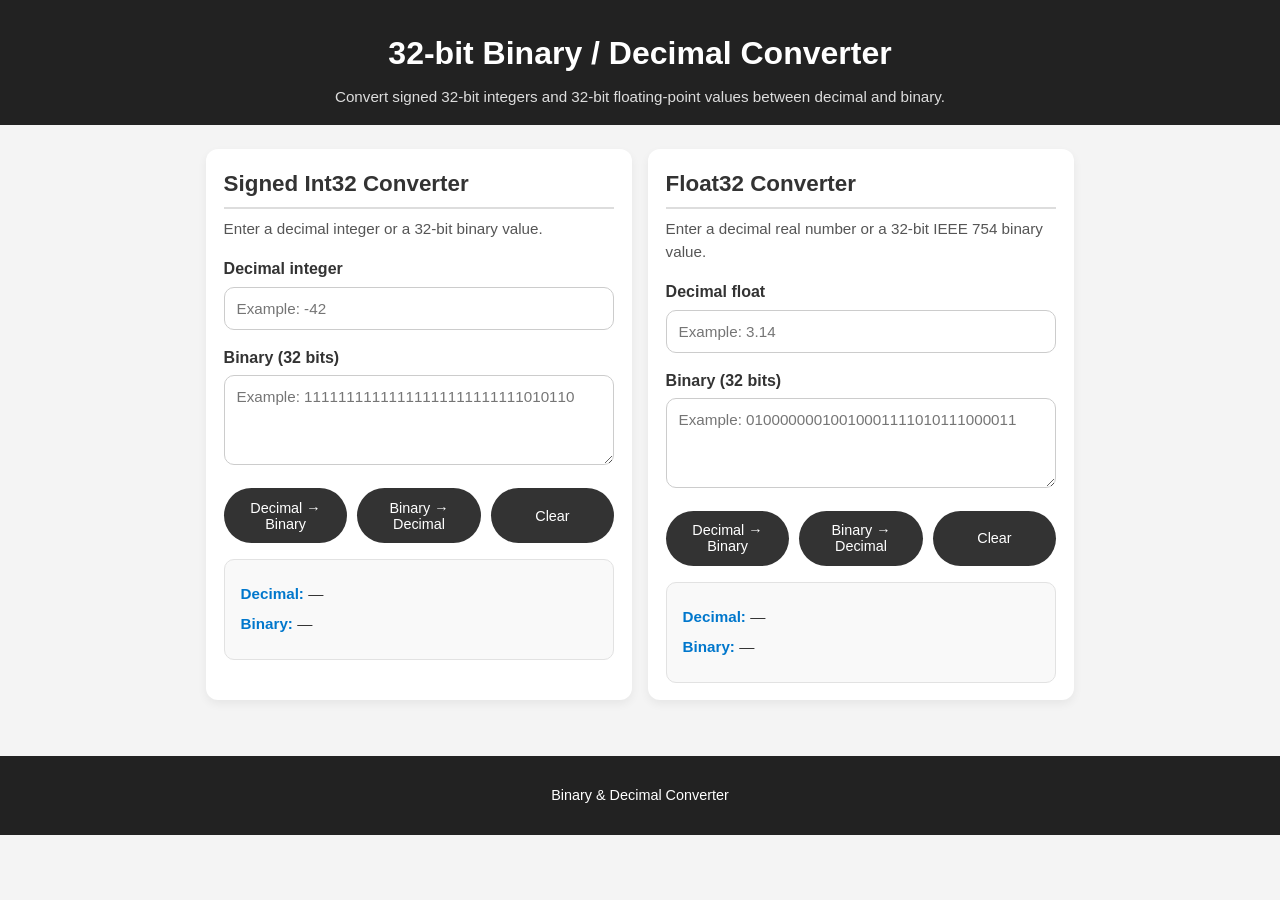
==== index.html @ 8ae01fcb "Initial Release" ====
<!DOCTYPE html>
<html lang="en">
<head>
  <meta charset="UTF-8" />
  <meta name="viewport" content="width=device-width, initial-scale=1.0" />
  <title>32-bit Binary / Decimal Converter</title>
  <link rel="stylesheet" href="style.css" />
</head>
<body>
  <header>
    <h1>32-bit Binary / Decimal Converter</h1>
    <p class="subtitle">
      Convert signed 32-bit integers and 32-bit floating-point values between decimal and binary.
    </p>
  </header>

  <main>
    <div class="grid">
      <section class="card">
        <h2>Signed Int32 Converter</h2>
        <p class="help">Enter a decimal integer or a 32-bit binary value.</p>

        <label for="intDecimal">Decimal integer</label>
        <input id="intDecimal" type="text" placeholder="Example: -42" />

        <label for="intBinary">Binary (32 bits)</label>
        <textarea id="intBinary" placeholder="Example: 11111111111111111111111111010110"></textarea>

        <div class="row">
          <button id="intDecToBin">Decimal → Binary</button>
          <button id="intBinToDec">Binary → Decimal</button>
          <button id="intClear">Clear</button>
        </div>

        <div class="result">
          <p><strong>Decimal:</strong> <span id="intOutDecimal">—</span></p>
          <p><strong>Binary:</strong> <span id="intOutBinary">—</span></p>
        </div>
      </section>

      <section class="card">
        <h2>Float32 Converter</h2>
        <p class="help">Enter a decimal real number or a 32-bit IEEE 754 binary value.</p>

        <label for="floatDecimal">Decimal float</label>
        <input id="floatDecimal" type="text" placeholder="Example: 3.14" />

        <label for="floatBinary">Binary (32 bits)</label>
        <textarea id="floatBinary" placeholder="Example: 01000000010010001111010111000011"></textarea>

        <div class="row">
          <button id="floatDecToBin">Decimal → Binary</button>
          <button id="floatBinToDec">Binary → Decimal</button>
          <button id="floatClear">Clear</button>
        </div>

        <div class="result">
          <p><strong>Decimal:</strong> <span id="floatOutDecimal">—</span></p>
          <p><strong>Binary:</strong> <span id="floatOutBinary">—</span></p>
        </div>
      </section>
    </div>
  </main>

  <footer>
    <p>Binary & Decimal Converter</p>
  </footer>

  <script src="script.js"></script>
</body>
</html>
---- style.css ----
*,
*::before,
*::after {
  box-sizing: border-box;
}

body {
  margin: 0;
  font-family: Arial, sans-serif;
  line-height: 1.5;
  color: #333;
  background-color: #f4f4f4;
}

header {
  background-color: #222;
  color: #fff;
  padding: 1.8rem 1rem 1rem;
  text-align: center;
}

header h1 {
  margin: 0;
  font-size: 2rem;
}

.subtitle {
  margin: 0.6rem auto 0;
  max-width: 700px;
  color: #ddd;
  font-size: 0.95rem;
}

main {
  max-width: 900px;
  margin: auto;
  padding: 1.5rem 1rem;
}

.grid {
  display: grid;
  grid-template-columns: repeat(auto-fit, minmax(320px, 1fr));
  gap: 1rem;
}

.card {
  margin: 0;
  padding: 1.1rem;
  background-color: #fff;
  border-radius: 12px;
  box-shadow: 0 4px 10px rgba(0, 0, 0, 0.06);
}

.card h2 {
  margin-top: 0;
  margin-bottom: 0.6rem;
  padding-bottom: 0.4rem;
  border-bottom: 2px solid #ddd;
  font-size: 1.4rem;
}

.help {
  margin-top: 0.5rem;
  font-size: 0.95rem;
  color: #555;
}

label {
  display: block;
  margin-top: 1rem;
  margin-bottom: 0.35rem;
  font-weight: bold;
}

input,
textarea {
  width: 100%;
  padding: 0.75rem;
  border: 1px solid #ccc;
  border-radius: 10px;
  font-size: 0.95rem;
  font-family: Arial, sans-serif;
  background-color: #fff;
  color: #333;
}

textarea {
  min-height: 90px;
  resize: vertical;
}

input:focus,
textarea:focus {
  outline: none;
  border-color: #0077cc;
  box-shadow: 0 0 0 2px rgba(0, 119, 204, 0.12);
}

.row {
  margin-top: 1rem;
  display: flex;
  gap: 0.6rem;
  flex-wrap: wrap;
}

.row button {
  flex: 1;
}

button {
  padding: 0.7rem 0.9rem;
  font-size: 0.9rem;
  border: none;
  border-radius: 999px;
  background-color: #333;
  color: #fff;
  cursor: pointer;
  transition: 0.2s ease;
}

button:hover {
  background-color: #444;
  transform: translateY(-1px);
}

.result {
  margin-top: 1rem;
  padding: 1rem;
  background-color: #f9f9f9;
  border-radius: 10px;
  border: 1px solid #e2e2e2;
}

.result p {
  margin: 0.45rem 0;
  font-size: 0.95rem;
  word-break: break-word;
}

.result strong {
  color: #0077cc;
}

footer {
  padding: 0.9rem;
  text-align: center;
  background-color: #222;
  color: #fff;
  font-size: 0.9rem;
  margin-top: 2rem;
}

@media (max-width: 700px) {
  .grid {
    grid-template-columns: 1fr;
  }

  .row {
    flex-direction: column;
  }
}
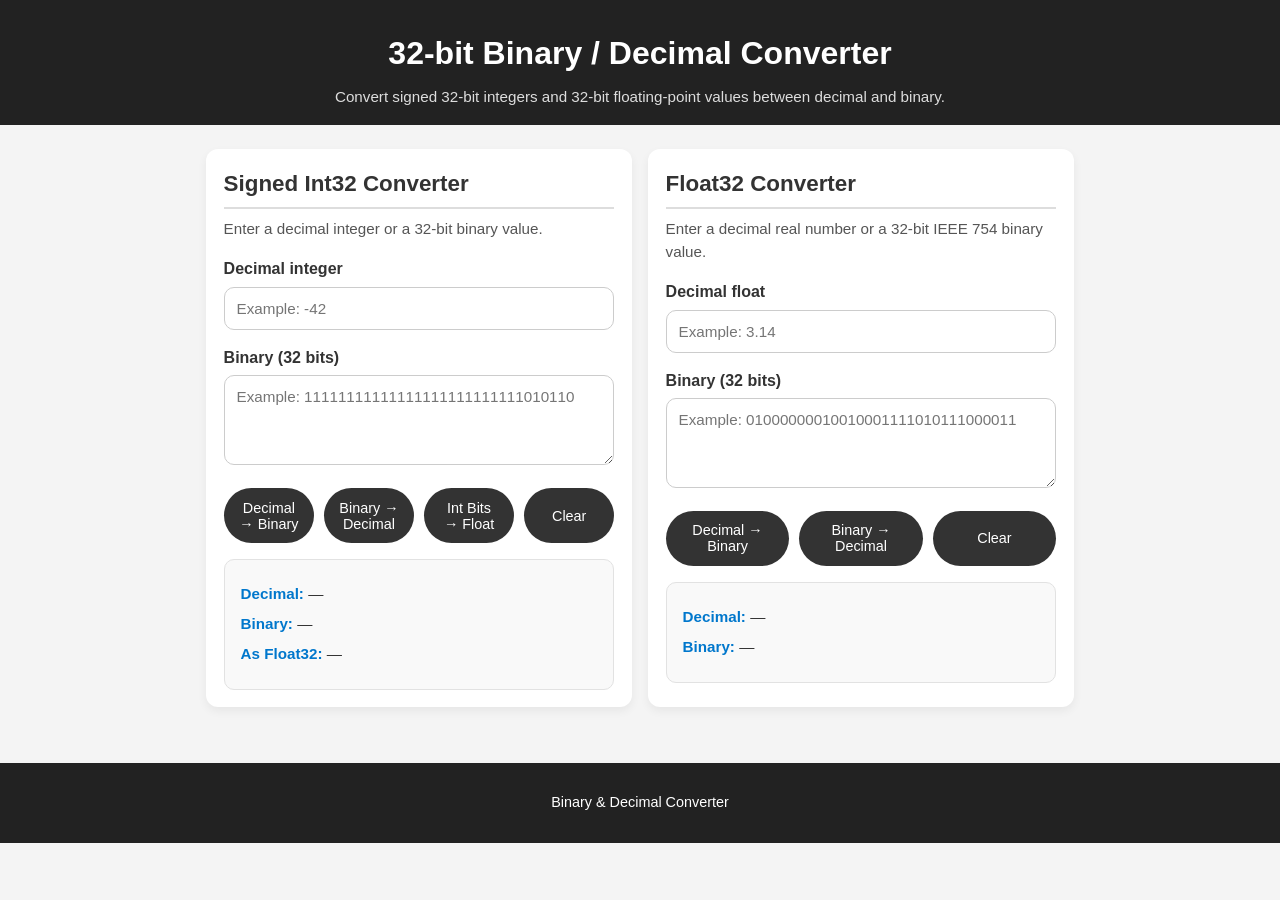
==== commit 148bfac8: "float to dint decimal" ====
--- a/index.html
+++ b/index.html
@@ -24,17 +24,22 @@
         <input id="intDecimal" type="text" placeholder="Example: -42" />
 
         <label for="intBinary">Binary (32 bits)</label>
-        <textarea id="intBinary" placeholder="Example: 11111111111111111111111111010110"></textarea>
+        <textarea
+          id="intBinary"
+          placeholder="Example: 11111111111111111111111111010110"
+        ></textarea>
 
         <div class="row">
           <button id="intDecToBin">Decimal → Binary</button>
           <button id="intBinToDec">Binary → Decimal</button>
+          <button id="intToFloatBits">Int Bits → Float</button>
           <button id="intClear">Clear</button>
         </div>
 
         <div class="result">
           <p><strong>Decimal:</strong> <span id="intOutDecimal">—</span></p>
           <p><strong>Binary:</strong> <span id="intOutBinary">—</span></p>
+          <p><strong>As Float32:</strong> <span id="intOutFloat">—</span></p>
         </div>
       </section>
 
@@ -46,7 +51,10 @@
         <input id="floatDecimal" type="text" placeholder="Example: 3.14" />
 
         <label for="floatBinary">Binary (32 bits)</label>
-        <textarea id="floatBinary" placeholder="Example: 01000000010010001111010111000011"></textarea>
+        <textarea
+          id="floatBinary"
+          placeholder="Example: 01000000010010001111010111000011"
+        ></textarea>
 
         <div class="row">
           <button id="floatDecToBin">Decimal → Binary</button>
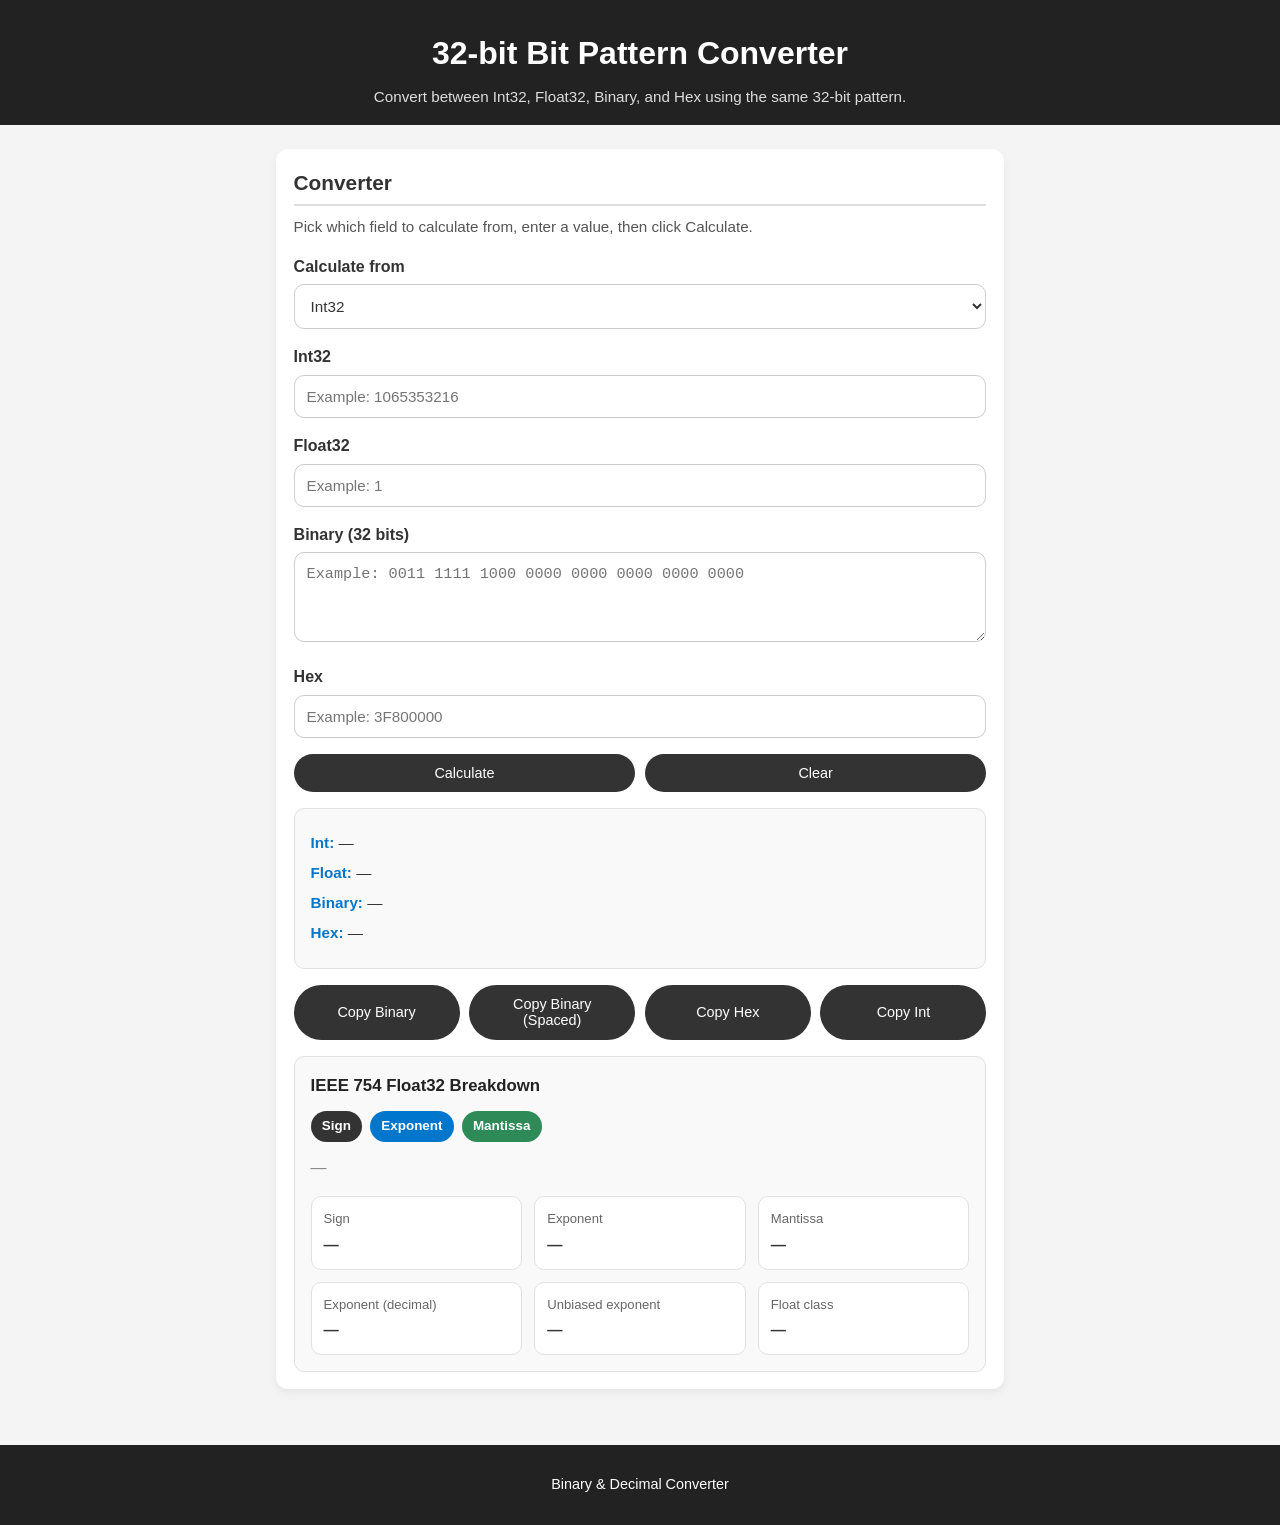
==== commit 52b89663: "update to one converter" ====
--- a/index.html
+++ b/index.html
@@ -3,71 +3,107 @@
 <head>
   <meta charset="UTF-8" />
   <meta name="viewport" content="width=device-width, initial-scale=1.0" />
-  <title>32-bit Binary / Decimal Converter</title>
+  <title>32-bit Bit Pattern Converter</title>
   <link rel="stylesheet" href="style.css" />
 </head>
 <body>
   <header>
-    <h1>32-bit Binary / Decimal Converter</h1>
+    <h1>32-bit Bit Pattern Converter</h1>
     <p class="subtitle">
-      Convert signed 32-bit integers and 32-bit floating-point values between decimal and binary.
+      Convert between Int32, Float32, Binary, and Hex using the same 32-bit pattern.
     </p>
   </header>
 
   <main>
-    <div class="grid">
-      <section class="card">
-        <h2>Signed Int32 Converter</h2>
-        <p class="help">Enter a decimal integer or a 32-bit binary value.</p>
+    <section class="card">
+      <h2>Converter</h2>
+      <p class="help">
+        Pick which field to calculate from, enter a value, then click Calculate.
+      </p>
 
-        <label for="intDecimal">Decimal integer</label>
-        <input id="intDecimal" type="text" placeholder="Example: -42" />
+      <label for="sourceSelect">Calculate from</label>
+      <select id="sourceSelect">
+        <option value="int">Int32</option>
+        <option value="float">Float32</option>
+        <option value="binary">Binary</option>
+        <option value="hex">Hex</option>
+      </select>
 
-        <label for="intBinary">Binary (32 bits)</label>
-        <textarea
-          id="intBinary"
-          placeholder="Example: 11111111111111111111111111010110"
-        ></textarea>
+      <label for="intInput">Int32</label>
+      <input id="intInput" type="text" placeholder="Example: 1065353216" />
 
-        <div class="row">
-          <button id="intDecToBin">Decimal → Binary</button>
-          <button id="intBinToDec">Binary → Decimal</button>
-          <button id="intToFloatBits">Int Bits → Float</button>
-          <button id="intClear">Clear</button>
+      <label for="floatInput">Float32</label>
+      <input id="floatInput" type="text" placeholder="Example: 1" />
+
+      <label for="binaryInput">Binary (32 bits)</label>
+      <textarea id="binaryInput" placeholder="Example: 0011 1111 1000 0000 0000 0000 0000 0000"></textarea>
+
+      <label for="hexInput">Hex</label>
+      <input id="hexInput" type="text" placeholder="Example: 3F800000" />
+
+      <div class="row">
+        <button id="calculateBtn">Calculate</button>
+        <button id="clearAll">Clear</button>
+      </div>
+
+      <div class="result">
+        <p><strong>Int:</strong> <span id="outInt">—</span></p>
+        <p><strong>Float:</strong> <span id="outFloat">—</span></p>
+        <p><strong>Binary:</strong> <span id="outBinary">—</span></p>
+        <p><strong>Hex:</strong> <span id="outHex">—</span></p>
+      </div>
+
+      <div class="row">
+        <button id="copyBinary" data-label="Copy Binary">Copy Binary</button>
+        <button id="copyBinarySpaced" data-label="Copy Binary (Spaced)">Copy Binary (Spaced)</button>
+        <button id="copyHex" data-label="Copy Hex">Copy Hex</button>
+        <button id="copyInt" data-label="Copy Int">Copy Int</button>
+      </div>
+
+      <div class="bit-panel">
+        <h3>IEEE 754 Float32 Breakdown</h3>
+
+        <div class="bit-legend">
+          <span class="legend-item sign">Sign</span>
+          <span class="legend-item exponent">Exponent</span>
+          <span class="legend-item mantissa">Mantissa</span>
         </div>
 
-        <div class="result">
-          <p><strong>Decimal:</strong> <span id="intOutDecimal">—</span></p>
-          <p><strong>Binary:</strong> <span id="intOutBinary">—</span></p>
-          <p><strong>As Float32:</strong> <span id="intOutFloat">—</span></p>
-        </div>
-      </section>
-
-      <section class="card">
-        <h2>Float32 Converter</h2>
-        <p class="help">Enter a decimal real number or a 32-bit IEEE 754 binary value.</p>
-
-        <label for="floatDecimal">Decimal float</label>
-        <input id="floatDecimal" type="text" placeholder="Example: 3.14" />
-
-        <label for="floatBinary">Binary (32 bits)</label>
-        <textarea
-          id="floatBinary"
-          placeholder="Example: 01000000010010001111010111000011"
-        ></textarea>
-
-        <div class="row">
-          <button id="floatDecToBin">Decimal → Binary</button>
-          <button id="floatBinToDec">Binary → Decimal</button>
-          <button id="floatClear">Clear</button>
+        <div class="bit-display" id="bitDisplay">
+          <span class="bits-empty">—</span>
         </div>
 
-        <div class="result">
-          <p><strong>Decimal:</strong> <span id="floatOutDecimal">—</span></p>
-          <p><strong>Binary:</strong> <span id="floatOutBinary">—</span></p>
+        <div class="field-grid">
+          <div class="field-box">
+            <div class="field-title">Sign</div>
+            <div class="field-value" id="signValue">—</div>
+          </div>
+          <div class="field-box">
+            <div class="field-title">Exponent</div>
+            <div class="field-value" id="exponentValue">—</div>
+          </div>
+          <div class="field-box">
+            <div class="field-title">Mantissa</div>
+            <div class="field-value" id="mantissaValue">—</div>
+          </div>
         </div>
-      </section>
-    </div>
+
+        <div class="field-grid secondary">
+          <div class="field-box">
+            <div class="field-title">Exponent (decimal)</div>
+            <div class="field-value" id="exponentDecimal">—</div>
+          </div>
+          <div class="field-box">
+            <div class="field-title">Unbiased exponent</div>
+            <div class="field-value" id="unbiasedExponent">—</div>
+          </div>
+          <div class="field-box">
+            <div class="field-title">Float class</div>
+            <div class="field-value" id="floatClass">—</div>
+          </div>
+        </div>
+      </div>
+    </section>
   </main>
 
   <footer>
--- a/style.css
+++ b/style.css
@@ -26,21 +26,15 @@
 
 .subtitle {
   margin: 0.6rem auto 0;
-  max-width: 700px;
+  max-width: 760px;
   color: #ddd;
   font-size: 0.95rem;
 }
 
 main {
-  max-width: 900px;
+  max-width: 760px;
   margin: auto;
   padding: 1.5rem 1rem;
-}
-
-.grid {
-  display: grid;
-  grid-template-columns: repeat(auto-fit, minmax(320px, 1fr));
-  gap: 1rem;
 }
 
 .card {
@@ -56,7 +50,7 @@
   margin-bottom: 0.6rem;
   padding-bottom: 0.4rem;
   border-bottom: 2px solid #ddd;
-  font-size: 1.4rem;
+  font-size: 1.3rem;
 }
 
 .help {
@@ -73,7 +67,8 @@
 }
 
 input,
-textarea {
+textarea,
+select {
   width: 100%;
   padding: 0.75rem;
   border: 1px solid #ccc;
@@ -87,10 +82,12 @@
 textarea {
   min-height: 90px;
   resize: vertical;
+  font-family: "Courier New", monospace;
 }
 
 input:focus,
-textarea:focus {
+textarea:focus,
+select:focus {
   outline: none;
   border-color: #0077cc;
   box-shadow: 0 0 0 2px rgba(0, 119, 204, 0.12);
@@ -104,7 +101,7 @@
 }
 
 .row button {
-  flex: 1;
+  flex: 1 1 140px;
 }
 
 button {
@@ -123,7 +120,8 @@
   transform: translateY(-1px);
 }
 
-.result {
+.result,
+.bit-panel {
   margin-top: 1rem;
   padding: 1rem;
   background-color: #f9f9f9;
@@ -141,6 +139,108 @@
   color: #0077cc;
 }
 
+.bit-panel h3 {
+  margin: 0 0 0.8rem;
+  font-size: 1.05rem;
+  color: #222;
+}
+
+.bit-legend {
+  display: flex;
+  gap: 0.5rem;
+  flex-wrap: wrap;
+  margin-bottom: 0.9rem;
+}
+
+.legend-item {
+  padding: 0.35rem 0.7rem;
+  border-radius: 999px;
+  font-size: 0.84rem;
+  font-weight: bold;
+  color: #fff;
+}
+
+.sign {
+  background-color: #333;
+}
+
+.exponent {
+  background-color: #0077cc;
+}
+
+.mantissa {
+  background-color: #2e8b57;
+}
+
+.bit-display {
+  display: flex;
+  flex-wrap: wrap;
+  gap: 0.35rem;
+  margin-bottom: 1rem;
+}
+
+.bit {
+  display: inline-block;
+  padding: 0.45rem 0.55rem;
+  border-radius: 8px;
+  font-family: "Courier New", monospace;
+  font-size: 0.95rem;
+  font-weight: bold;
+  border: 1px solid #ddd;
+  background-color: #fff;
+}
+
+.sign-bit {
+  background-color: #333;
+  color: #fff;
+  border-color: #333;
+}
+
+.exponent-bit {
+  background-color: #e8f3ff;
+  color: #005fa3;
+  border-color: #b7d9f7;
+}
+
+.mantissa-bit {
+  background-color: #e9f7ef;
+  color: #237447;
+  border-color: #b9e3ca;
+}
+
+.bits-empty {
+  color: #888;
+}
+
+.field-grid {
+  display: grid;
+  grid-template-columns: repeat(auto-fit, minmax(150px, 1fr));
+  gap: 0.75rem;
+}
+
+.field-grid.secondary {
+  margin-top: 0.75rem;
+}
+
+.field-box {
+  background-color: #fff;
+  border: 1px solid #e2e2e2;
+  border-radius: 10px;
+  padding: 0.75rem;
+}
+
+.field-title {
+  font-size: 0.82rem;
+  color: #666;
+  margin-bottom: 0.3rem;
+}
+
+.field-value {
+  font-size: 0.95rem;
+  font-weight: bold;
+  word-break: break-word;
+}
+
 footer {
   padding: 0.9rem;
   text-align: center;
@@ -151,11 +251,15 @@
 }
 
 @media (max-width: 700px) {
-  .grid {
-    grid-template-columns: 1fr;
-  }
-
   .row {
     flex-direction: column;
   }
+
+  .bit-display {
+    gap: 0.3rem;
+  }
+
+  .bit {
+    font-size: 0.88rem;
+  }
 }
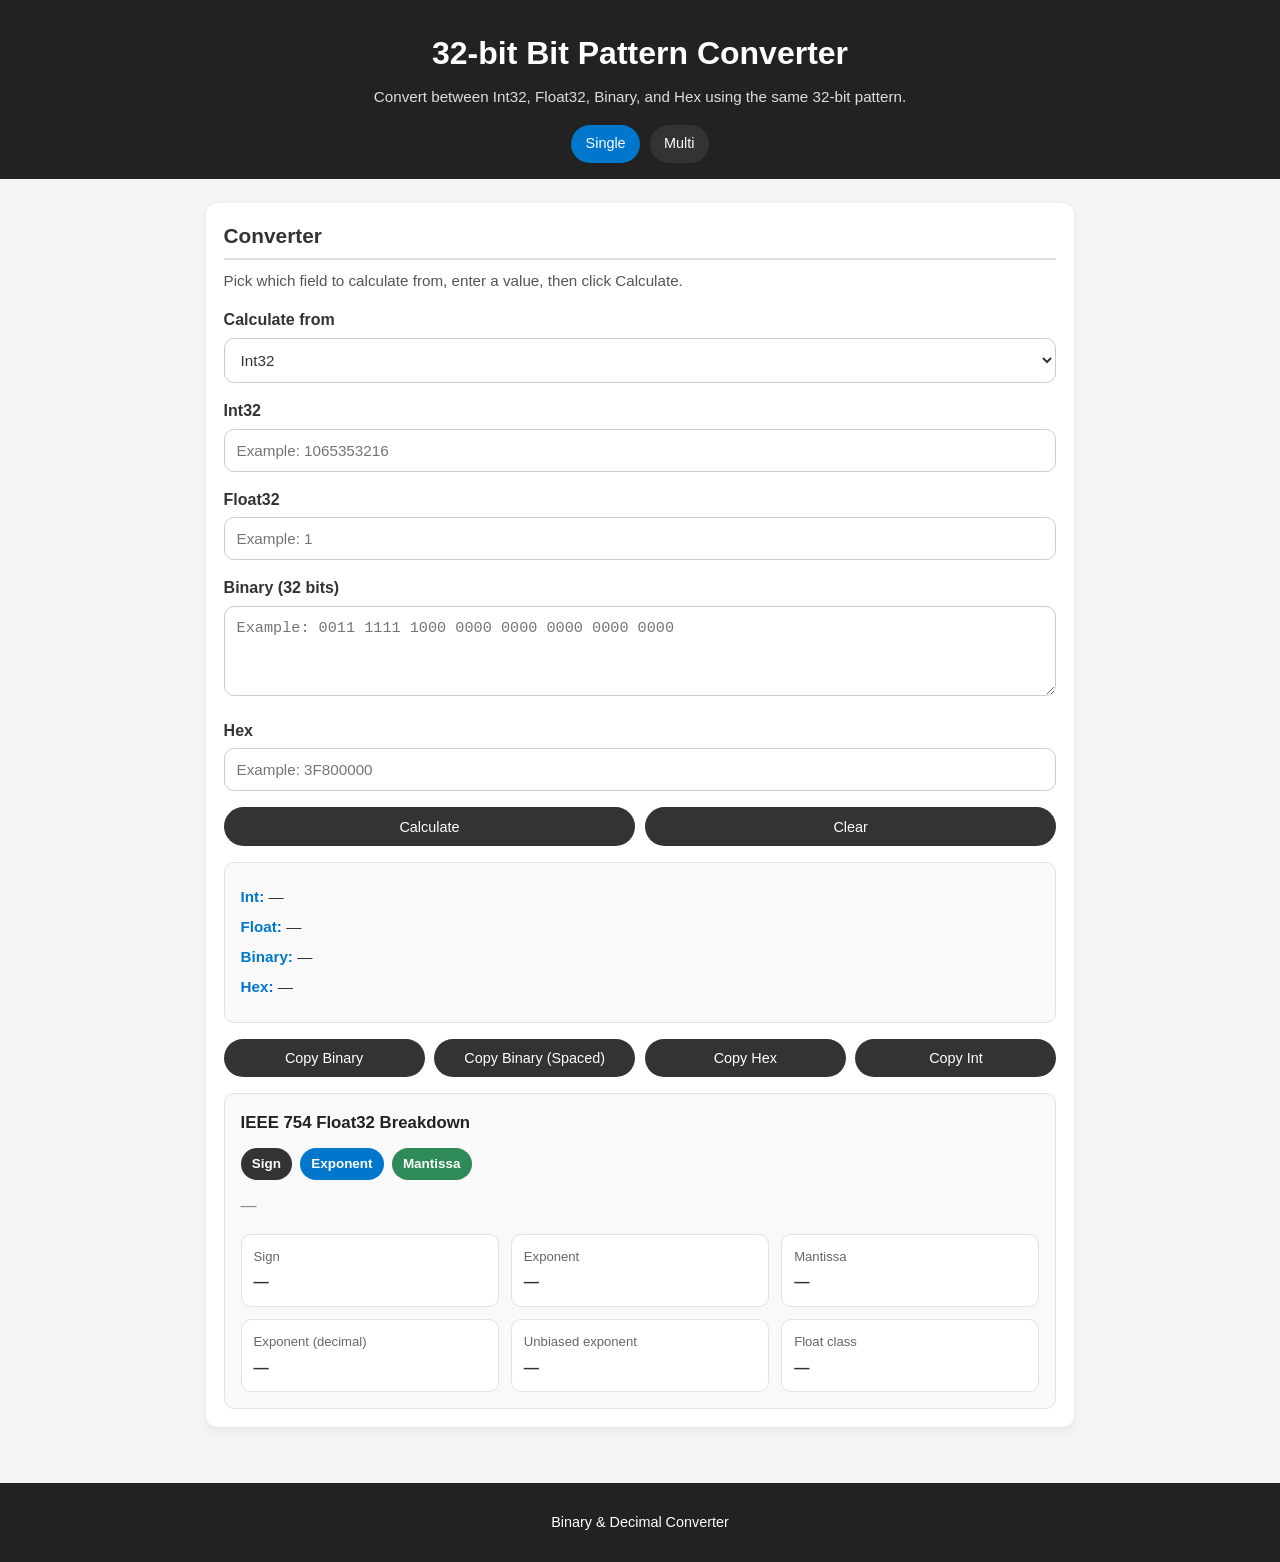
==== commit 76dc5abc: "multi converter added" ====
--- a/index.html
+++ b/index.html
@@ -12,6 +12,10 @@
     <p class="subtitle">
       Convert between Int32, Float32, Binary, and Hex using the same 32-bit pattern.
     </p>
+    <nav class="top-tabs">
+      <a href="index.html" class="tab active">Single</a>
+      <a href="multi.html" class="tab">Multi</a>
+    </nav>
   </header>
 
   <main>
--- a/style.css
+++ b/style.css
@@ -12,6 +12,15 @@
   background-color: #f4f4f4;
 }
 
+a {
+  color: #0077cc;
+  text-decoration: none;
+}
+
+a:hover {
+  text-decoration: underline;
+}
+
 header {
   background-color: #222;
   color: #fff;
@@ -31,8 +40,35 @@
   font-size: 0.95rem;
 }
 
+.top-tabs {
+  margin-top: 1rem;
+  display: flex;
+  justify-content: center;
+  gap: 0.6rem;
+  flex-wrap: wrap;
+}
+
+.tab {
+  padding: 0.5rem 0.9rem;
+  font-size: 0.9rem;
+  border-radius: 999px;
+  background-color: #333;
+  color: #fff;
+  transition: 0.2s ease;
+}
+
+.tab:hover {
+  background-color: #444;
+  transform: translateY(-1px);
+  text-decoration: none;
+}
+
+.tab.active {
+  background-color: #0077cc;
+}
+
 main {
-  max-width: 760px;
+  max-width: 900px;
   margin: auto;
   padding: 1.5rem 1rem;
 }
@@ -82,6 +118,9 @@
 textarea {
   min-height: 90px;
   resize: vertical;
+}
+
+#binaryInput {
   font-family: "Courier New", monospace;
 }
 
@@ -241,6 +280,156 @@
   word-break: break-word;
 }
 
+.top-actions {
+  display: flex;
+  gap: 0.6rem;
+  flex-wrap: wrap;
+  margin-top: 1rem;
+  margin-bottom: 1rem;
+}
+
+.top-actions button {
+  flex: 1 1 160px;
+}
+
+.batch-row {
+  margin-top: 1rem;
+  padding: 1rem;
+  border: 1px solid #e2e2e2;
+  border-radius: 10px;
+  background-color: #f9f9f9;
+  display: grid;
+  grid-template-columns:
+    minmax(120px, 140px)
+    minmax(120px, 140px)
+    minmax(140px, 1fr)
+    minmax(240px, 280px)
+    110px;
+  gap: 0.8rem;
+  align-items: stretch;
+}
+
+.batch-field {
+  display: flex;
+  flex-direction: column;
+  justify-content: center;
+  min-width: 0;
+}
+
+.batch-field label {
+  font-weight: bold;
+  margin-top: 0;
+  margin-bottom: 0.35rem;
+}
+
+.batch-select,
+.batch-input {
+  width: 100%;
+  height: 44px;
+  padding: 0.6rem;
+  border: 1px solid #ccc;
+  border-radius: 10px;
+  font-size: 0.95rem;
+  font-family: Arial, sans-serif;
+  background-color: #fff;
+  color: #333;
+  box-sizing: border-box;
+}
+
+.batch-output {
+  width: 100%;
+  min-height: 88px;
+  padding: 0.6rem;
+  border: 1px solid #ccc;
+  border-radius: 10px;
+  font-size: 0.95rem;
+  font-family: "Courier New", monospace;
+  background-color: #f4f8fb;
+  color: #333;
+  box-sizing: border-box;
+  display: flex;
+  justify-content: center;
+  align-items: center;
+  text-align: center;
+  overflow: hidden;
+  white-space: normal;
+}
+
+.binary-result {
+  flex-direction: column;
+  gap: 6px;
+}
+
+.single-line-result {
+  width: 100%;
+  text-align: center;
+  white-space: nowrap;
+  overflow: hidden;
+  text-overflow: ellipsis;
+  letter-spacing: 0;
+}
+
+.result-placeholder {
+  color: #888;
+  font-family: Arial, sans-serif;
+}
+
+.bit-row {
+  display: flex;
+  justify-content: center;
+  align-items: center;
+  gap: 4px;
+  width: 100%;
+  flex-wrap: nowrap;
+}
+
+.bit-group {
+  display: inline-flex;
+  justify-content: center;
+  align-items: center;
+  gap: 1px;
+  padding: 4px 5px;
+  border-radius: 6px;
+  background-color: #fff;
+  border: 1px solid #ddd;
+  font-family: "Courier New", monospace;
+  font-size: 0.9rem;
+  line-height: 1;
+  white-space: nowrap;
+}
+
+.bit1 {
+  color: #2e8b57;
+  font-weight: bold;
+}
+
+.bit0 {
+  color: #d9534f;
+  font-weight: bold;
+}
+
+.batch-actions {
+  display: flex;
+  align-items: center;
+  justify-content: center;
+  min-width: 0;
+}
+
+.delete-row-btn {
+  width: 100%;
+  height: 44px;
+  padding: 0.7rem 0.9rem;
+  border-radius: 999px;
+}
+
+.error-output {
+  color: #b00020;
+  border-color: #e0a4ad;
+  background-color: #fff4f6;
+  font-family: Arial, sans-serif;
+  white-space: normal;
+}
+
 footer {
   padding: 0.9rem;
   text-align: center;
@@ -250,6 +439,16 @@
   margin-top: 2rem;
 }
 
+@media (max-width: 1100px) {
+  .batch-row {
+    grid-template-columns: 1fr 1fr;
+  }
+
+  .batch-actions {
+    grid-column: 1 / -1;
+  }
+}
+
 @media (max-width: 700px) {
   .row {
     flex-direction: column;
@@ -262,4 +461,39 @@
   .bit {
     font-size: 0.88rem;
   }
+
+  .batch-row {
+    grid-template-columns: 1fr;
+  }
+
+  .batch-actions {
+    grid-column: auto;
+  }
+
+  .bit-group {
+    font-size: 0.82rem;
+    padding: 3px 4px;
+  }
+}
+
+.batch-actions {
+  display: flex;
+  flex-direction: column;
+  gap: 6px;
+  align-items: stretch;
+}
+
+.copy-row-btn {
+  width: 100%;
+  height: 36px;
+  padding: 0.5rem;
+  border-radius: 999px;
+  background-color: #0077cc;
+  color: #fff;
+  border: none;
+  font-size: 0.85rem;
+}
+
+.copy-row-btn:hover {
+  background-color: #0060a8;
 }
